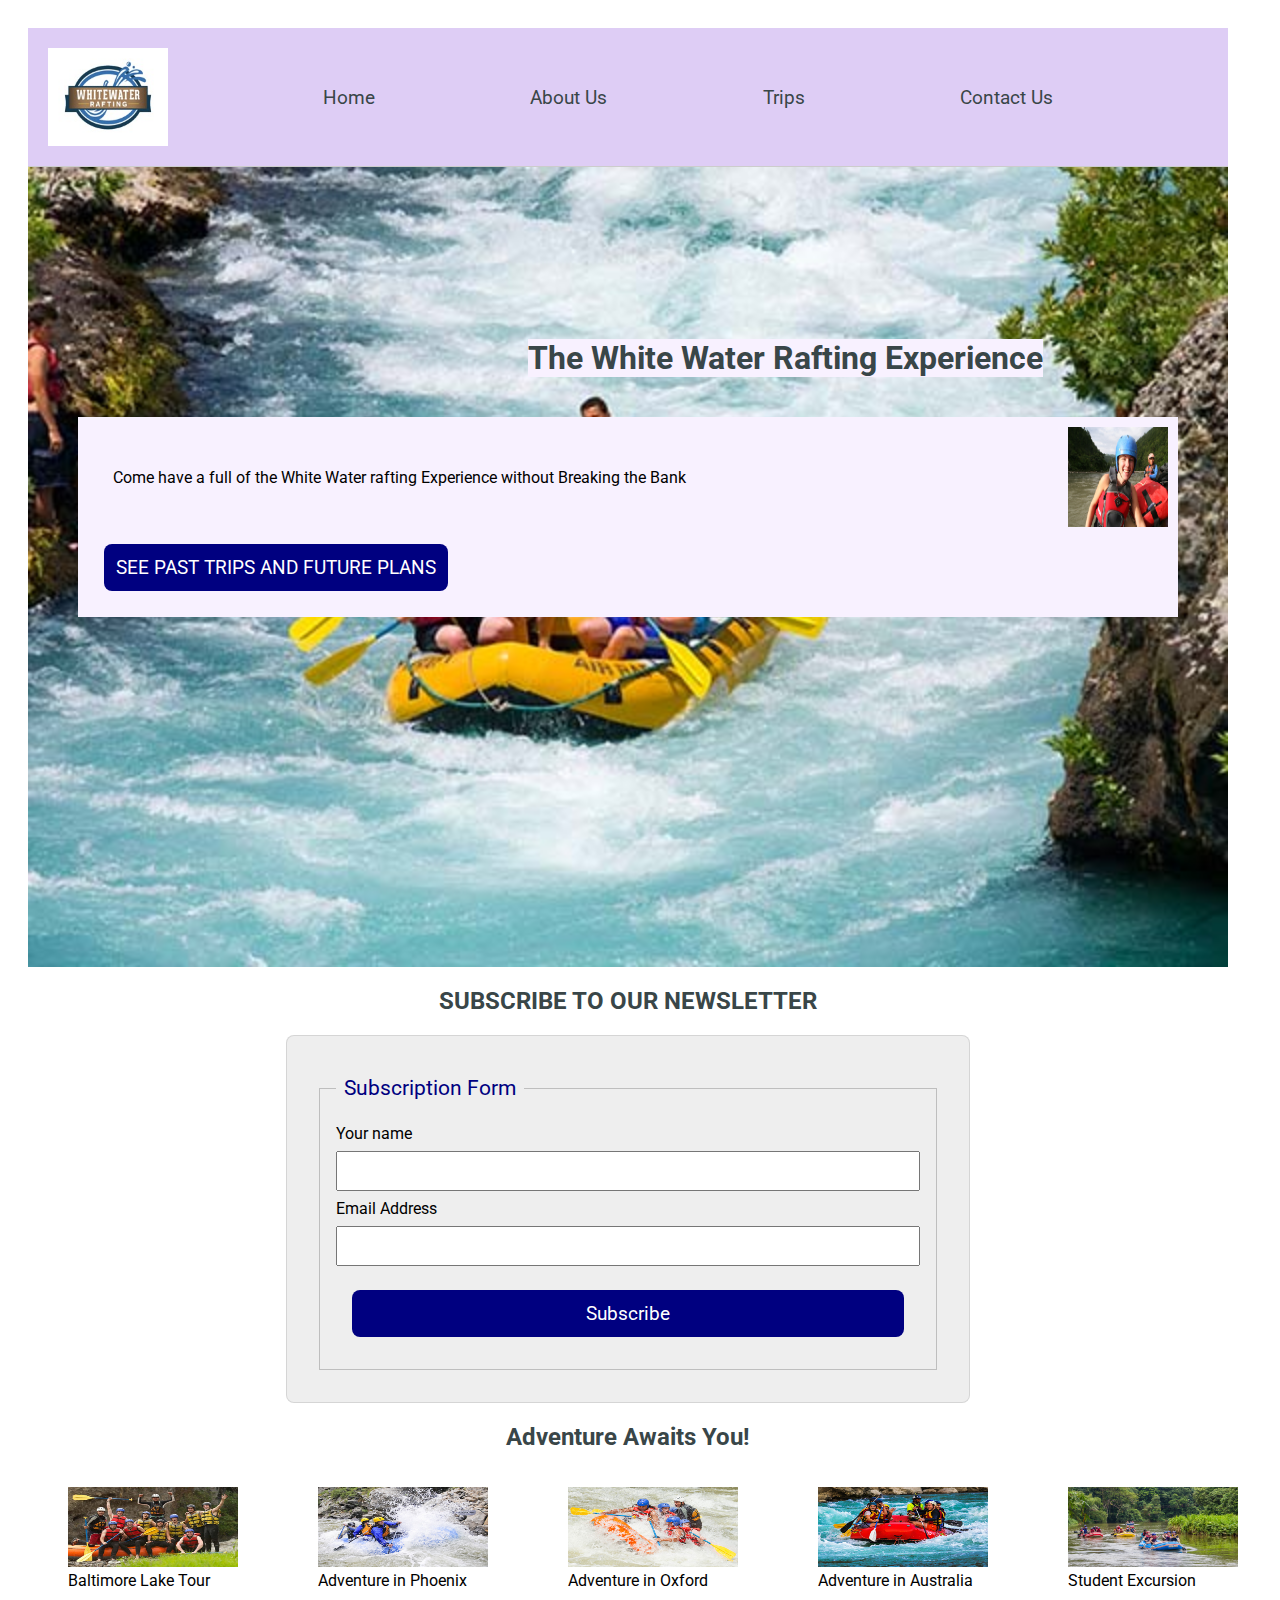
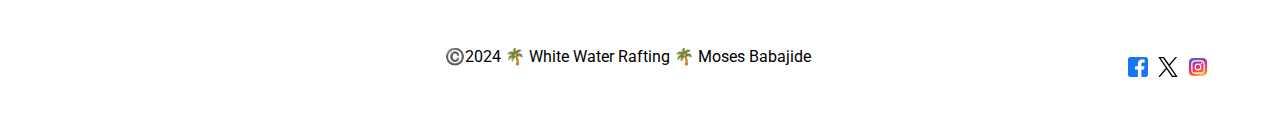
==== wwr/index.html @ 3bd7e306 "new" ====
<!DOCTYPE html>
<html lang="en-US">
  <head>
    <meta charset="utf-8">
    <meta name="viewport" content="width=device-width,initial-scale=1.0">
    <title>Rafting Site Plan | Home</title>
    <meta name="description" content="Homepage">
    <meta name="author" content="Moses Babajide">
    <link rel="stylesheet" href="styles/rafting.css">
  </head>
  <body>
  <header>
          <img src="images/logo.jpg" alt="Rafting Site Logo">
  <nav class="nav1">
    <a href="index.html">Home</a>
    <a href="about.html">About Us</a>
    <a href="trips.html">Trips</a>
    <a href="contact.html">Contact Us</a>
  </nav>

  </header>

  <main>
  <div class="hero">
    <img id="img1" src="images/rafting-bg.jpg" alt="hero background">
    <h1>The White Water Rafting Experience</h1>
    <article>
      <img id = "img2" src="images/happy-client.jpg" alt="A happy client">
      <p id = "p1">Come have a full of the White Water rafting Experience without Breaking the Bank</p>
      <button href="trips.html">SEE PAST TRIPS AND FUTURE PLANS</button>
    </article>
  </div>
  <section>
	  <h2>SUBSCRIBE TO OUR NEWSLETTER</h2>
    <form>
	      <fieldset>
		      <legend>Subscription Form</legend>

		      <label for="mame">Your name</label>
		      <input type="text" id="name" name= "name">
		      <label for="q2">Email Address</label>
		      <input type="email" id="email" name="email">
		      <button type="submit">Subscribe</button>
	      </fieldset>
      </form>
  <section>
    <h2>Adventure Awaits You!</h2>
    <div class="image-row">
    <figure><img src="images/represent_1.jpg" alt="adventure on the baltimore lake"/> <figcaption>Baltimore Lake Tour</figcaption> </figure>
    <figure><img src="images/represent_2.jpg" alt="adventure in Phoenix"><figcaption>Adventure in Phoenix</figcaption> </figure>
    <figure><img src="images/represent_3.jpg" alt="adventure in Oxford"><figcaption>Adventure in Oxford</figcaption> </figure>
    <figure> <img src="images/represent_4.jpg" alt="adventure in australia"><figcaption>Adventure in Australia</figcaption> </figure>
    <figure> <img src="images/represent_5.jpg" alt="student excursion"> <figcaption>Student Excursion</figcaption> </figure>
    </div>
  </section>
  </main>

  <footer>
<p>©️2024 🌴 White Water Rafting 🌴 Moses Babajide</p>
<nav class="sociallinks">
  <a class= "soc1" href="https://facebook.com">
    <img src="images/facebook.svg" alt="Facebook">
  </a>
  <a class= "soc2" href="https://twitter.com">
    <img src="images/twitter.svg" alt="Twitter">
  </a>
  <a class= "soc3" href="https://instagram.com">
    <img src="images/instagram.svg" alt="Instagram">
  </a>
</nav>
  </footer>
  </body>
</html>
---- wwr/styles/rafting.css ----
@import url('https://fonts.googleapis.com/css?family=Roboto&display=swap');

:root {
  --primary-color: #F8F1FF;
  --secondary-color: #394648;
  --accent1-color: #987284;
  --accent2-color: #DECDF5;

  --heading-font: 'roboto', sans-serif;
  --paragraph-font: 'roboto', sans-serif;

  --nav-background-color: #F8F1FF;
  --nav-link-color: #394648;
  --nav-hover-link-color: #987284;
  --nav-hover-background-color: #DECDF5;
}

.hero img {
  display: block;
  width: 100%;
  height: auto;
  position: relative;
}

.hero {
	position: relative;
}

.hero h1 {
	position: absolute;
	top: 150px;
	left: 500px;
	background-color: var(--nav-background-color);

}

article {
	position: absolute;
	top: 250px;
	left: 50px;
	right: 50px;
	background-color: var(--nav-background-color);
	padding: 10px;

}

#img2 {
	float: right;
	width: 100px;
	height: 100px;
}

body {
  font-family: var(--paragraph-font);
  max-width: 1200px;
  padding: 20px;
}

h1, h2, h3, h4, h5, h6 {
  font-family: var(--heading-font);
  color: var(--secondary-color);
}

header {
  padding: 20px;
  background-color: var(--accent2-color);
  display: grid;
  grid-template-columns: 120px 10fr;
  align-items: center;
  border-bottom: 1px solid #ccc;
  max-width: 1200px;
}

p {
	padding:25px;
}

.nav1 {
  background-color: var(--accent2-color);
  font-size: 1.2rem;
  display: flex;
  text-align: right;
  list-style: none;
  justify-content: space-evenly;
}

nav a {
  display: block;
  color: var(--nav-link-color);
  text-decoration: none;
  padding: 0;
}

nav a:link, nav a:visited {
  color: var(--nav-link-color);
}

nav a:hover {
  color: var(--nav-hover-link-color);
  background-color: var(--nav-hover-background-color);
}

footer {
	position: relative;
}

.sociallinks img {
	width: 20px;
	height: 20px;
}

.sociallinks a {
	position: absolute;
}

.soc1 {
	bottom: 10px;
	left: 1100px;
}

.soc2 {
	bottom: 10px;
	left: 1130px;
}

.soc3 {
	bottom: 10px;
	left: 1160px;
}

header img {
	margin: 0;
	width: 120px;
	height:auto;
}

.image-row, .facecard {
	display: flex;
	justify-content: space-evenly;
}

.image-row figure img {
	width: 170px;
	height: 80px;
}

.facecard figure img {
	width: 70px;
	height: 100px;
}

section h2, section h3 {
	text-align: center;
}

footer p {
	text-align: center;
}

.contacts { 
	display: grid;
	grid-template-rows:  150px 150px;
	grid-template-columns: 250px 250px 250px 250px;
	align-items: center;
}

.main h1, .main h2 {
	text-align: center;
}

form {
  width: 650px;
  margin: 0 auto;
  padding: 1rem;
  border: 1px solid rgba(0, 0, 0, 0.1);
  border-radius: 0.5rem;
  background-color: #eee;
  display: grid;
}

fieldset {
  display: grid;
  grid-gap: .5rem;
  margin: 1rem;
  border: 1px solid rgba(0, 0, 0, 0.2);
  padding: 1rem;
}


legend {
  padding: 0.5rem;
  color: navy;
  font-size: 1.3em;
}

label, input, button, select, textarea {
  font-family: Roboto, Arial, sans-serif;
}

label {
  text-align: left;
  padding-right: 1rem;
}

input, select, textarea {
  padding: 0.5rem;
  font-size: 1.1rem;
}

input[type="checkbox"] {
  width: 22px;
  height: 22px;
  vertical-align: bottom;
}


button {
  margin: 1rem;
  background-color: navy;
  color: #fff;
  border: none;
  border-radius: .5rem;
  padding: .75rem;
  font-size: 1.2rem;
}

button:hover {
  background-color: darkgreen;
}

table {
  border-collapse: collapse;
  border: 2px solid rgb(140 140 140);
  font-family: sans-serif;
  font-size: 0.8rem;
  letter-spacing: 1px;
}

caption {
  caption-side: bottom;
  padding: 10px;
  font-weight: bold;
}

thead,
tfoot {
  background-color: rgb(228 240 245);
}

th,
td {
  border: 1px solid rgb(160 160 160);
  padding: 8px 10px;
}

td:last-of-type {
  text-align: center;
}

tbody > tr:nth-of-type(even) {
  background-color: rgb(237 238 242);
}

tfoot th {
  text-align: right;
 }

.heading2 h2 {
	align-items:center;
}
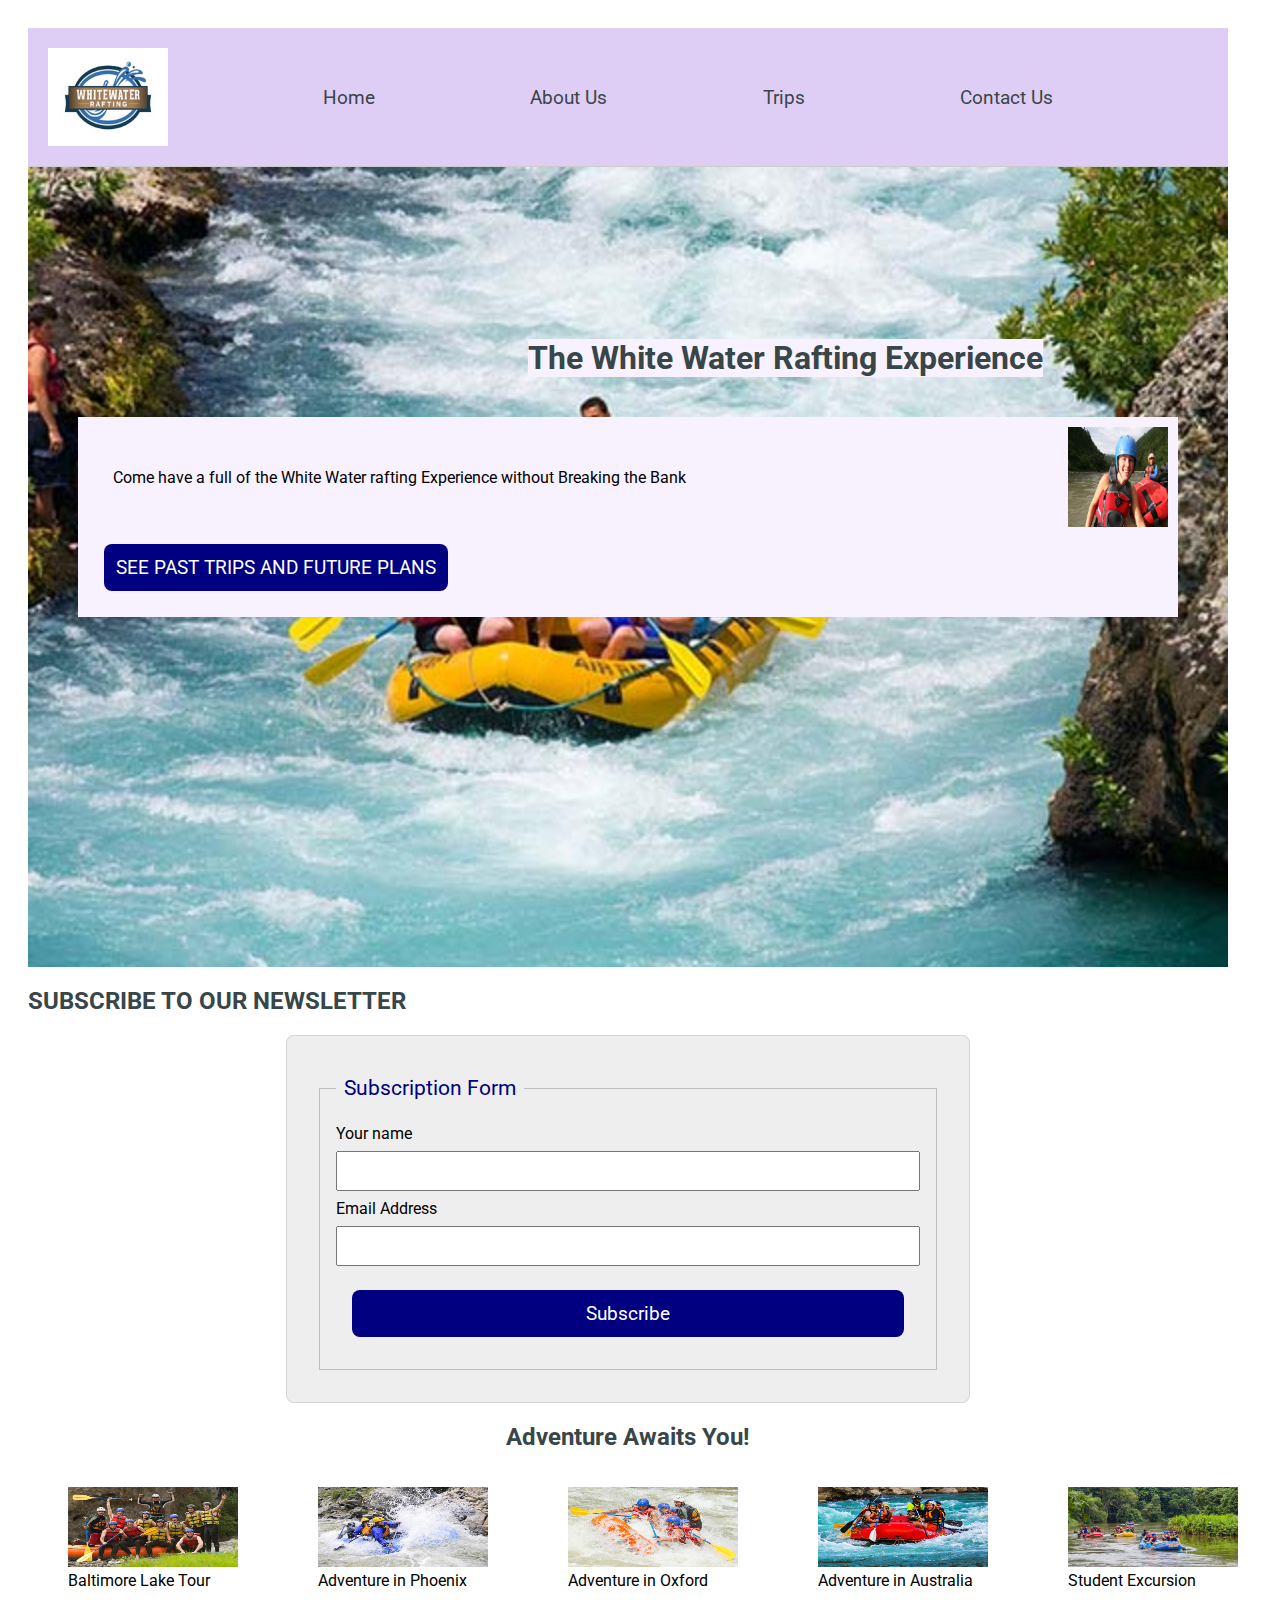
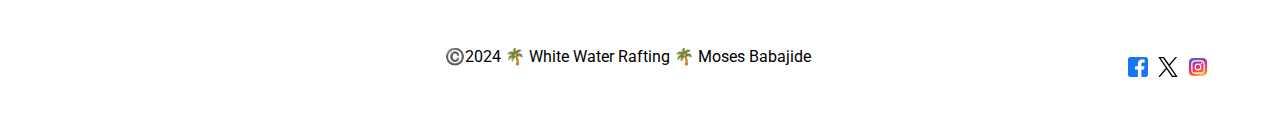
==== commit d6039e45: "new" ====
--- a/wwr/index.html
+++ b/wwr/index.html
@@ -27,18 +27,17 @@
     <article>
       <img id = "img2" src="images/happy-client.jpg" alt="A happy client">
       <p id = "p1">Come have a full of the White Water rafting Experience without Breaking the Bank</p>
-      <button href="trips.html">SEE PAST TRIPS AND FUTURE PLANS</button>
+      <a href="trips.html"><button>SEE PAST TRIPS AND FUTURE PLANS</button></a>
     </article>
   </div>
-  <section>
 	  <h2>SUBSCRIBE TO OUR NEWSLETTER</h2>
     <form>
 	      <fieldset>
 		      <legend>Subscription Form</legend>
 
-		      <label for="mame">Your name</label>
+		      <label for="name">Your name</label>
 		      <input type="text" id="name" name= "name">
-		      <label for="q2">Email Address</label>
+		      <label for="email">Email Address</label>
 		      <input type="email" id="email" name="email">
 		      <button type="submit">Subscribe</button>
 	      </fieldset>
@@ -46,7 +45,7 @@
   <section>
     <h2>Adventure Awaits You!</h2>
     <div class="image-row">
-    <figure><img src="images/represent_1.jpg" alt="adventure on the baltimore lake"/> <figcaption>Baltimore Lake Tour</figcaption> </figure>
+    <figure><img src="images/represent_1.jpg" alt="adventure on the baltimore lake"> <figcaption>Baltimore Lake Tour</figcaption> </figure>
     <figure><img src="images/represent_2.jpg" alt="adventure in Phoenix"><figcaption>Adventure in Phoenix</figcaption> </figure>
     <figure><img src="images/represent_3.jpg" alt="adventure in Oxford"><figcaption>Adventure in Oxford</figcaption> </figure>
     <figure> <img src="images/represent_4.jpg" alt="adventure in australia"><figcaption>Adventure in Australia</figcaption> </figure>
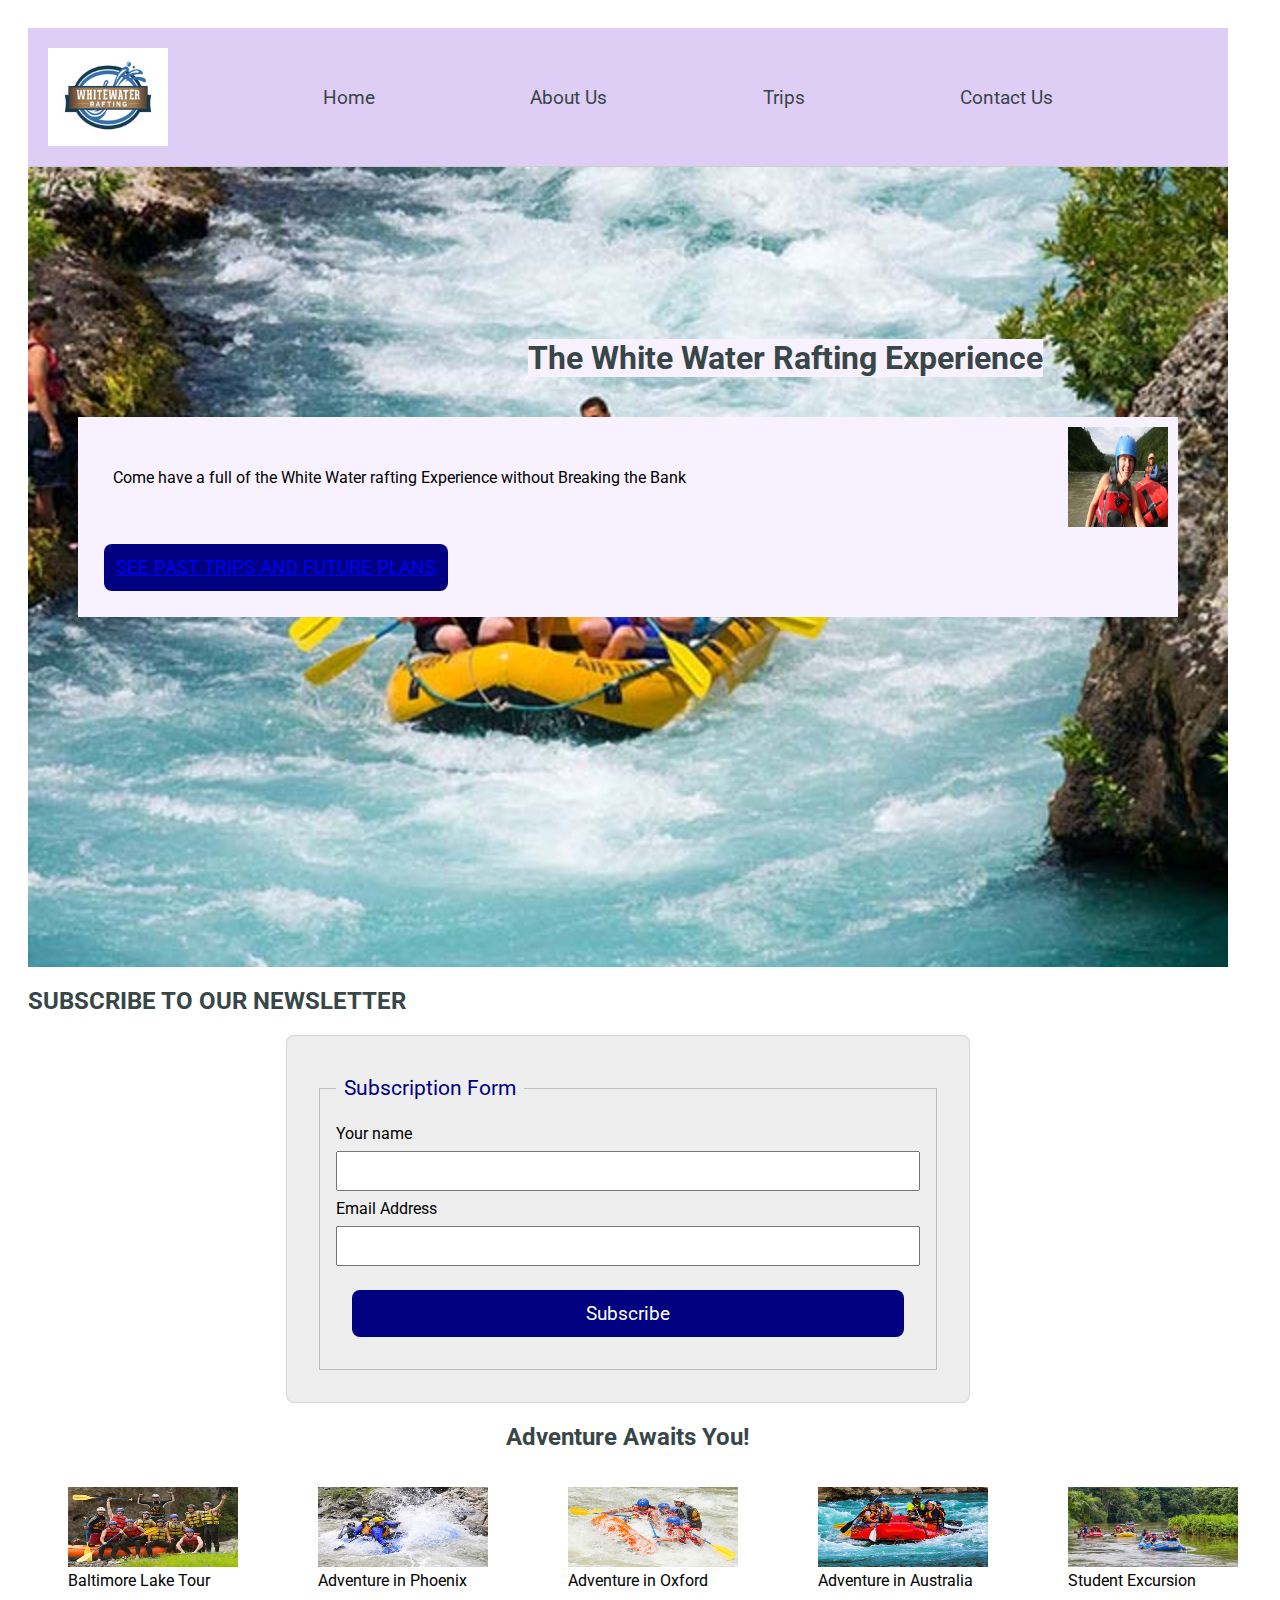
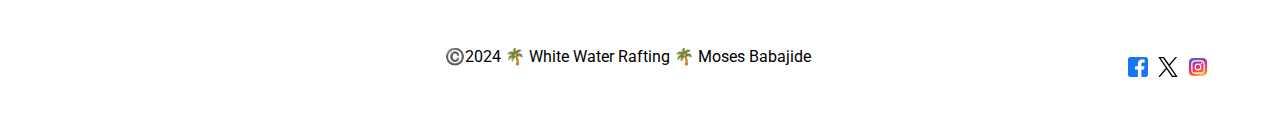
==== commit 86c03c86: "new" ====
--- a/wwr/index.html
+++ b/wwr/index.html
@@ -27,7 +27,7 @@
     <article>
       <img id = "img2" src="images/happy-client.jpg" alt="A happy client">
       <p id = "p1">Come have a full of the White Water rafting Experience without Breaking the Bank</p>
-      <a href="trips.html"><button>SEE PAST TRIPS AND FUTURE PLANS</button></a>
+      <button><a href="trips.html">SEE PAST TRIPS AND FUTURE PLANS</a></button>
     </article>
   </div>
 	  <h2>SUBSCRIBE TO OUR NEWSLETTER</h2>
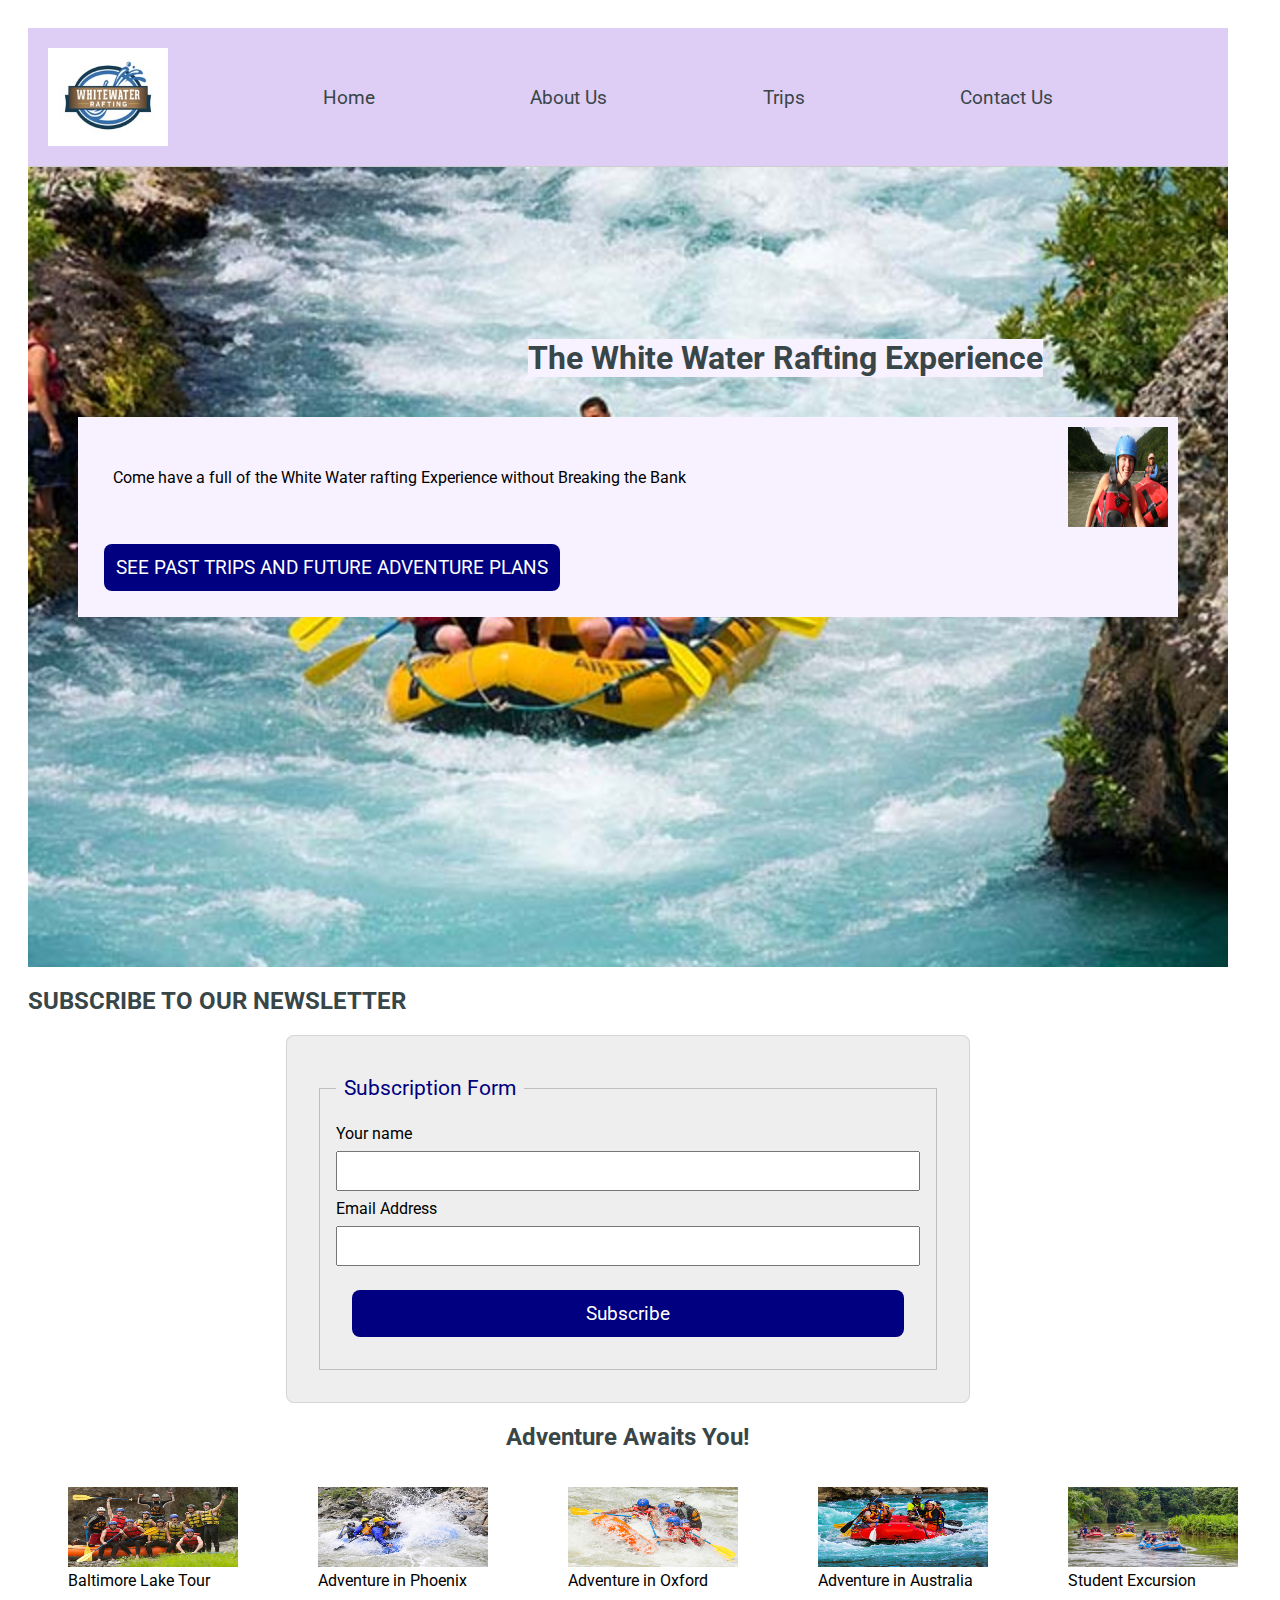
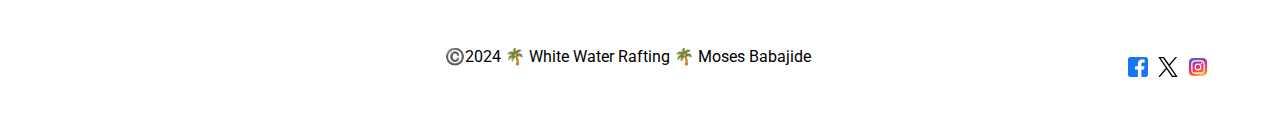
==== commit 8f2a30df: "new" ====
--- a/wwr/index.html
+++ b/wwr/index.html
@@ -27,7 +27,7 @@
     <article>
       <img id = "img2" src="images/happy-client.jpg" alt="A happy client">
       <p id = "p1">Come have a full of the White Water rafting Experience without Breaking the Bank</p>
-      <button><a href="trips.html">SEE PAST TRIPS AND FUTURE PLANS</a></button>
+      <button onclick="window.location.href='trips.html'">SEE PAST TRIPS AND FUTURE ADVENTURE PLANS</button>
     </article>
   </div>
 	  <h2>SUBSCRIBE TO OUR NEWSLETTER</h2>
